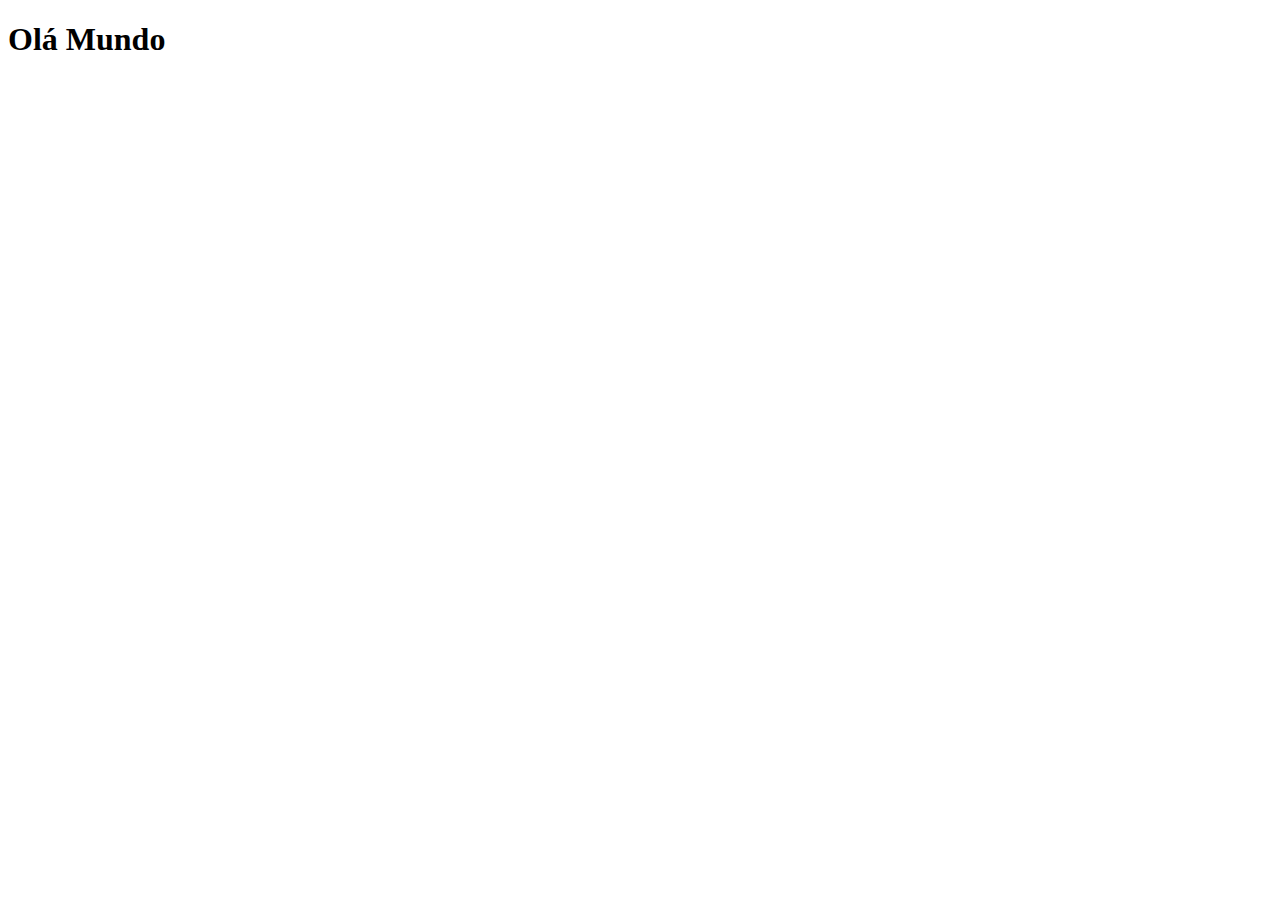
==== index.html @ 5e74aaac "atualizar" ====
<!DOCTYPE html>
<html lang="pt-br">
<head>
    <meta charset="UTF-8">
    <meta http-equiv="X-UA-Compatible" content="IE=edge">
    <meta name="viewport" content="width=device-width, initial-scale=1.0">
   <link rel="shortcut icon" href="favicon.ico" type="image/x-icon">
    <title>Projeto Redes sociais</title>
</head>
<body>
    <h1>Olá Mundo</h1>
    
</body>
</html>
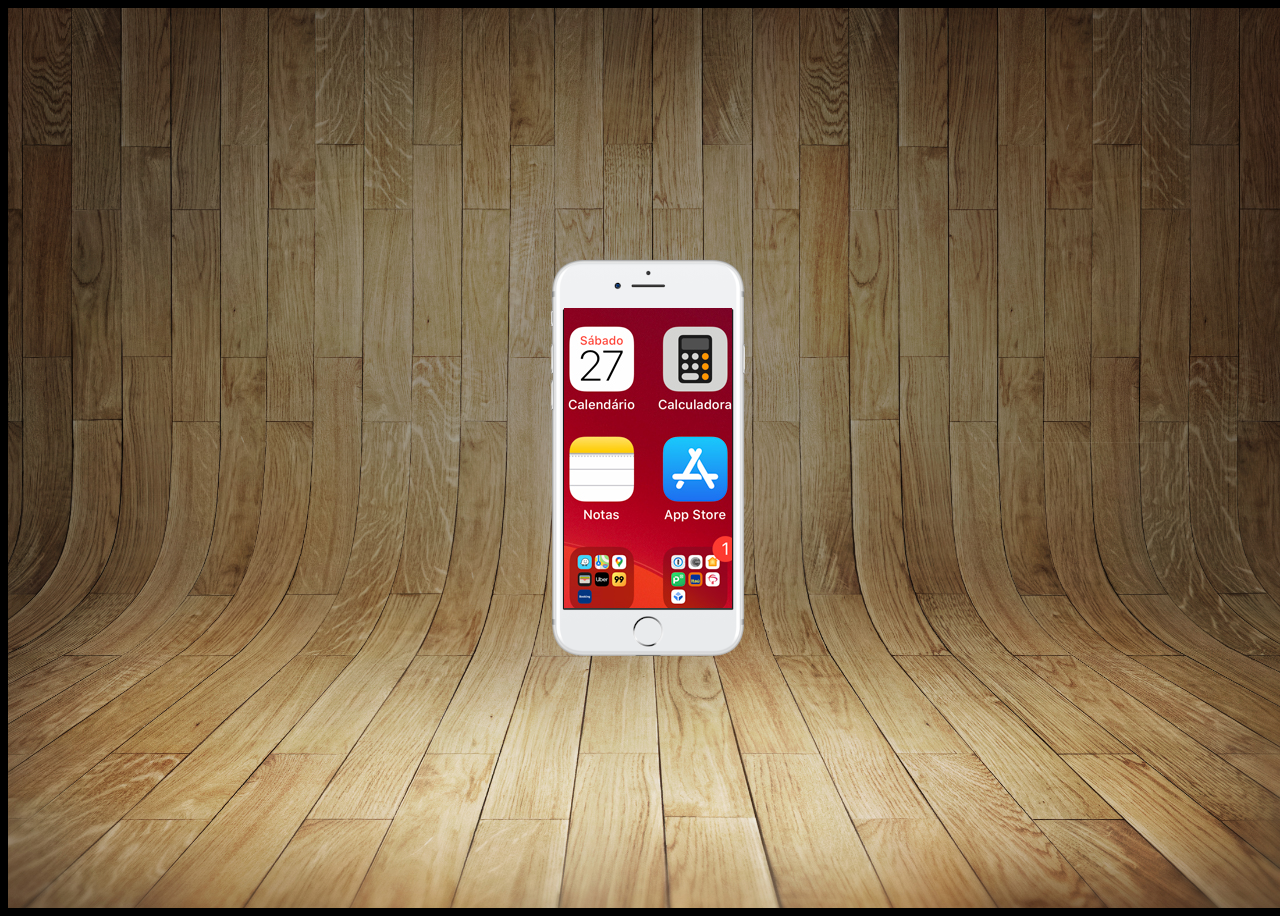
==== commit e3abd287: "criei a tela home" ====
--- a/index.html
+++ b/index.html
@@ -5,10 +5,19 @@
     <meta http-equiv="X-UA-Compatible" content="IE=edge">
     <meta name="viewport" content="width=device-width, initial-scale=1.0">
    <link rel="shortcut icon" href="favicon.ico" type="image/x-icon">
+   <link rel="stylesheet" href="estilos/style.css">
     <title>Projeto Redes sociais</title>
 </head>
 <body>
-    <h1>Olá Mundo</h1>
+    <main>
+        <section id="telefone">
+            <iframe src="home.html" name="tela"  id= "tela"    frameborder="0"></iframe>
+
+        </section>
+        <section id="redes sociais">
+
+        </section>
+    </main>
     
 </body>
 </html>--- a/estilos/style.css
+++ b/estilos/style.css
@@ -0,0 +1,46 @@
+@charset "UTF-";
+
+. {
+    margin: 0%;
+    padding: 0%;
+    font-family: Arial, Helvetica, sans-serif;
+}
+
+html, body {
+    height: vh ;
+    width:100vw;
+    background-color: black;
+}
+body {
+    background: url('../imagens/fundo-madeira.jpg')no-repeat top center;
+    background-size: cover;
+   background-attachment: fixed;
+}
+
+
+main {
+    position: relative;
+    height: 100vh;
+    
+
+}
+
+section#telefone {
+    position: absolute;
+    top: 50%;
+    left: 50%;
+    transform: translate(-50%, -50%);
+
+    height: 400px;
+    width: 198px;
+    background-color: blue;
+    background: url('../frame-iphone.png') no-repeat;
+}
+
+iframe#tela {
+    position: relative;
+    top: 50px;
+    left: 15px;
+    width: 168px;
+    height: 300px;
+}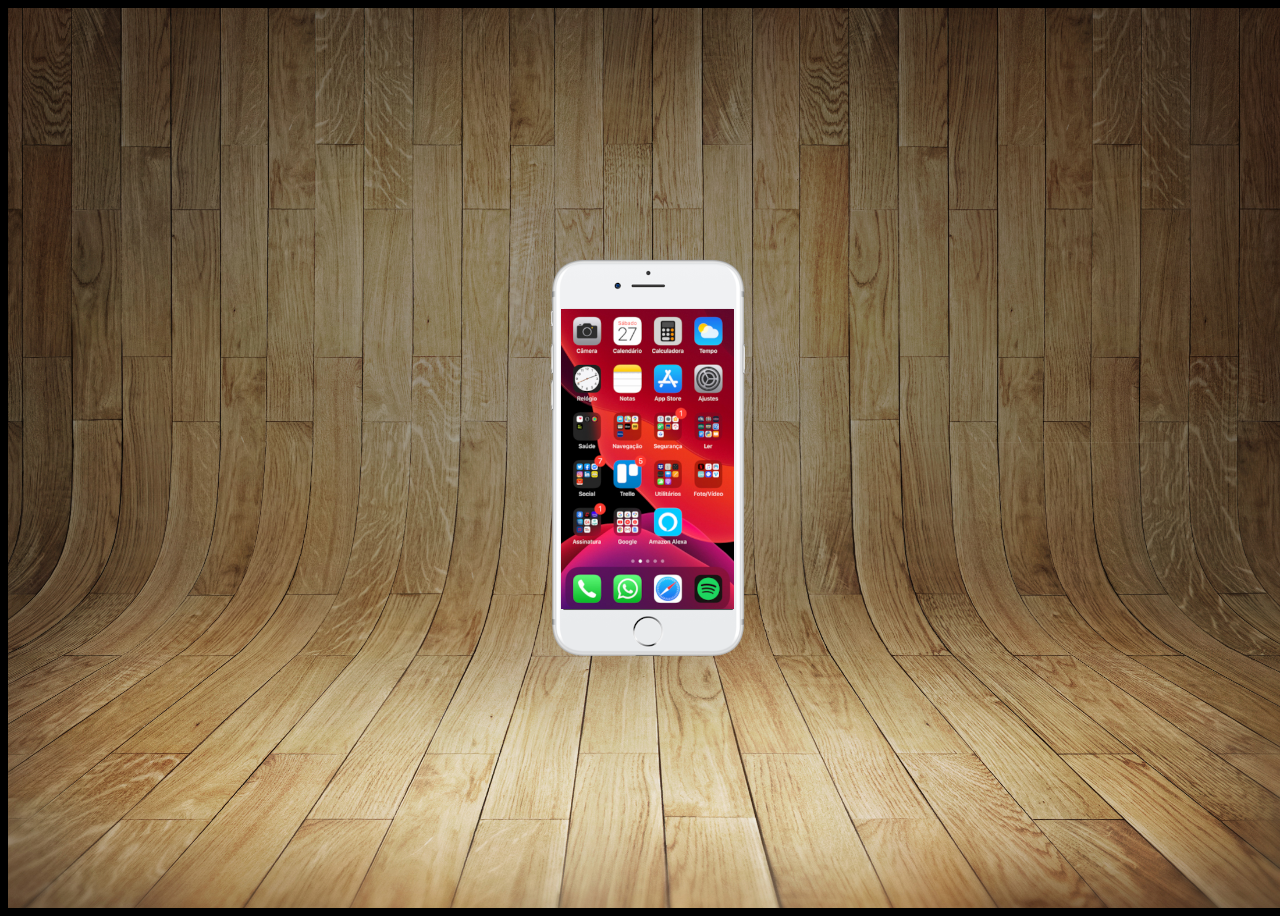
==== commit c15db12a: "criei a tela-home" ====
--- a/index.html
+++ b/index.html
@@ -11,7 +11,7 @@
 <body>
     <main>
         <section id="telefone">
-            <iframe src="home.html" name="tela"  id= "tela"    frameborder="0"></iframe>
+            <iframe src="home.html" name="tela" id="tela" frameborder="0"></iframe>
 
         </section>
         <section id="redes sociais">
--- a/estilos/style.css
+++ b/estilos/style.css
@@ -39,8 +39,10 @@
 
 iframe#tela {
     position: relative;
-    top: 50px;
-    left: 15px;
-    width: 168px;
+    top: 51px;
+    left: 12px;
+    width: 173px;
     height: 300px;
+    
+
 }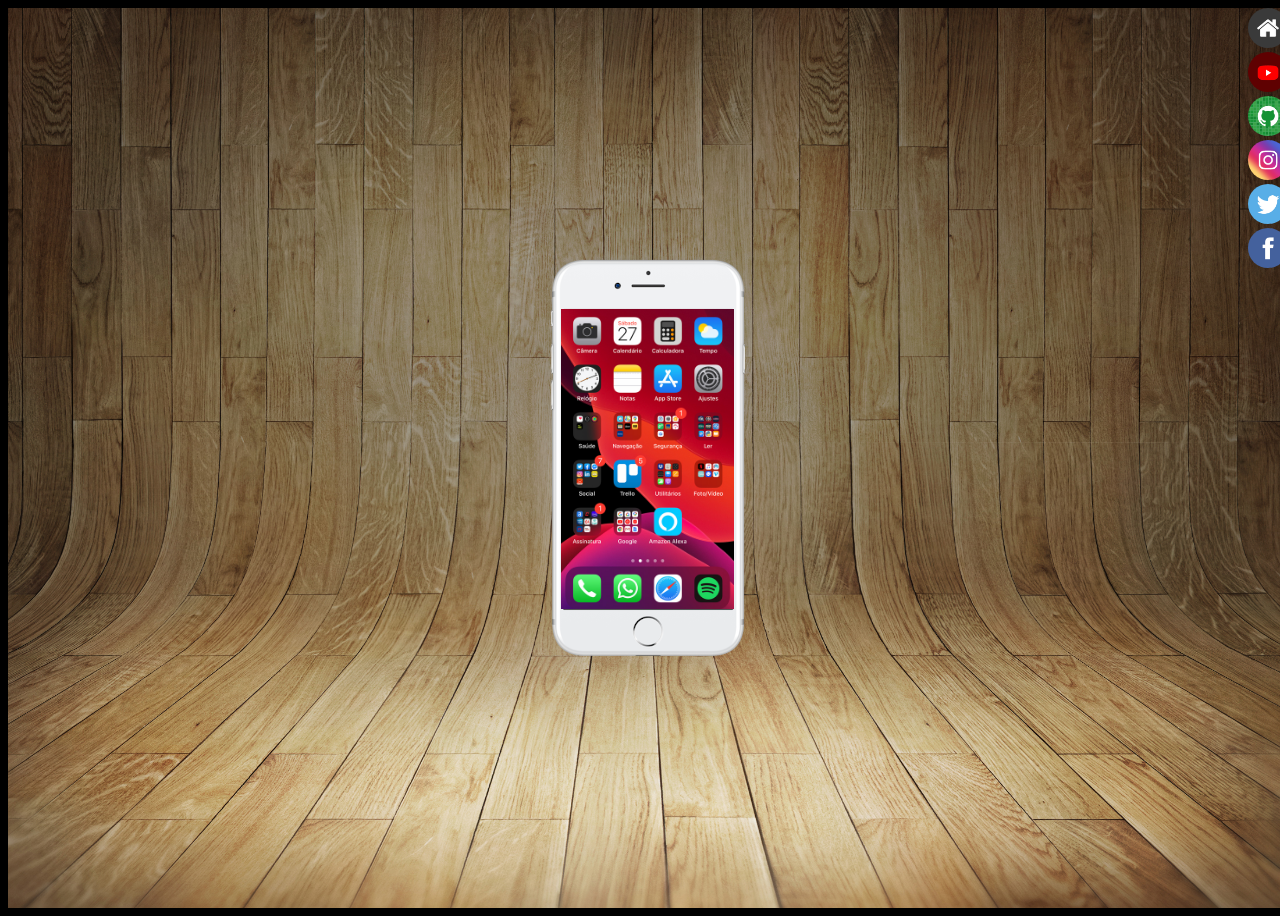
==== commit c908bed5: "atualizado" ====
--- a/index.html
+++ b/index.html
@@ -11,11 +11,22 @@
 <body>
     <main>
         <section id="telefone">
-            <iframe src="home.html" name="tela" id="tela" frameborder="0"></iframe>
+            <iframe src="home.html" name="tela" id="tela" frameborder="0">Seu navegador não é compatível com isso.
+                
+            </iframe>
+        </section>
+        <section id="redes-sociais">
+            <a href="home.html" target="tela"><img src="imagens/logo-home.jpg" alt="Home"></a><br>
 
-        </section>
-        <section id="redes sociais">
+            <a href=" youtube.html " target="tela"><img src="imagens/logo-youtube.jpg" alt="youtube"></a><br>
 
+            <a href="github.html" target="tela"><img src="imagens/logo-github.jpg" alt=""></a><br>
+
+            <a href="instagram.html" target="tela"><img src="imagens/logo-instagram.jpg" alt="Instagram"></a><br>
+
+            <a href="twitter.html" target="tela"><img src="imagens/logo-twitter.jpg" alt="Twitter"></a><br>
+
+            <a href="facebook.html" target="tela"><img src="imagens/logo-facebook.jpg" alt="Facebook"></a>
         </section>
     </main>
     
--- a/estilos/style.css
+++ b/estilos/style.css
@@ -43,6 +43,29 @@
     left: 12px;
     width: 173px;
     height: 300px;
+}
+
+section#redes-sociais {
+    text-align: right;
+}
+
+section#redes-sociais img { 
+    width: 40px;
+    height: 40px;
+    border-radius: 50px;
+    box-shadow: 2 px 2 px 5 px rgba(58, 7, 7, 0.562);
+    box-sizing: border-box;
+
     
+    
+}
 
-}+section#redes-sociais img:hover {
+    border: 2 px solid white;
+    transform: translate(-10px, -3px);
+    box-shadow: 5px 5 px 10 px black;
+    transition: transform 0,5s;
+}
+
+
+
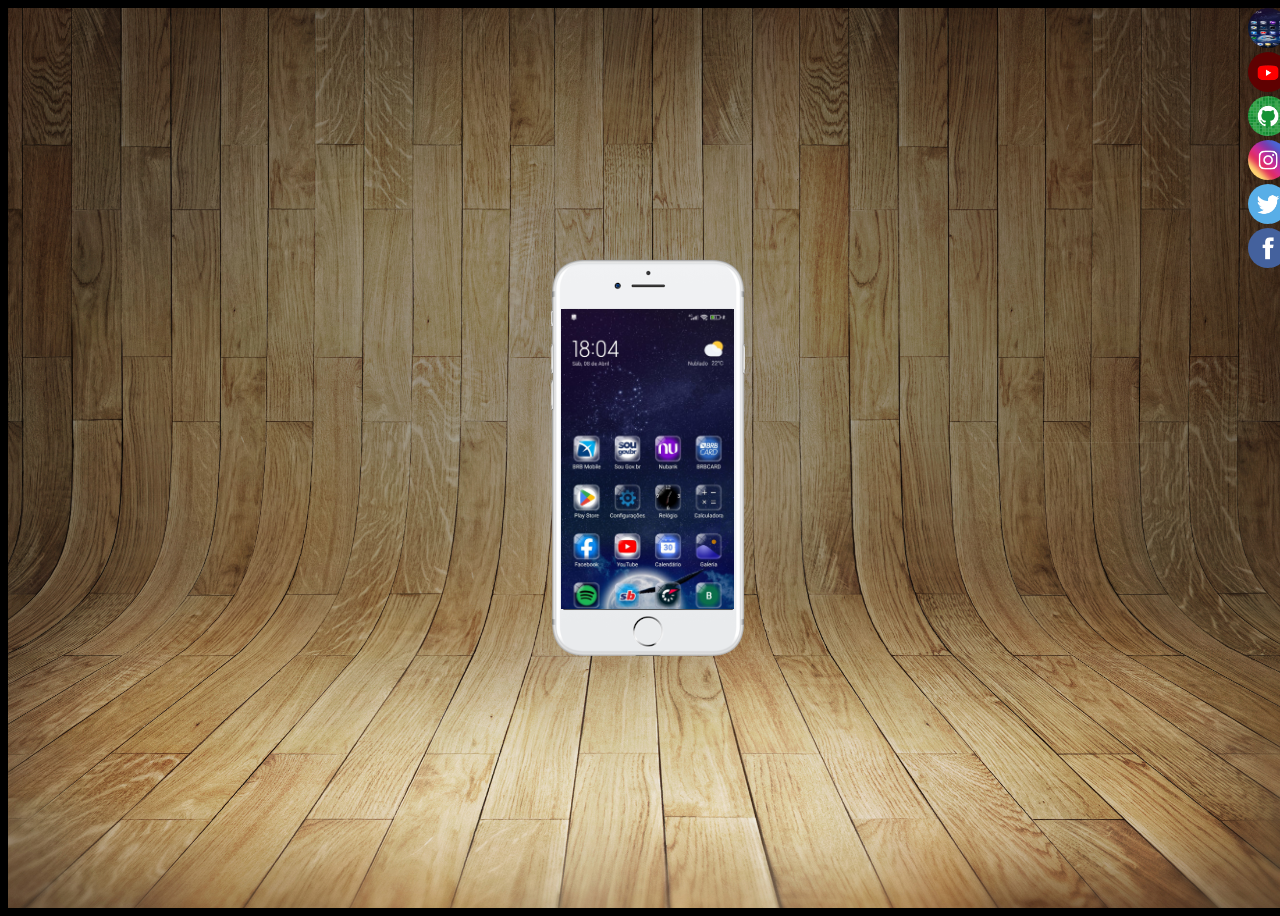
==== commit 3b87e120: "criando botões site" ====
--- a/index.html
+++ b/index.html
@@ -16,7 +16,7 @@
             </iframe>
         </section>
         <section id="redes-sociais">
-            <a href="home.html" target="tela"><img src="imagens/logo-home.jpg" alt="Home"></a><br>
+            <a href="home.html" target="tela"><img src="imagens/telaW-home.jpeg" alt="Home"></a><br>
 
             <a href=" youtube.html " target="tela"><img src="imagens/logo-youtube.jpg" alt="youtube"></a><br>
 
